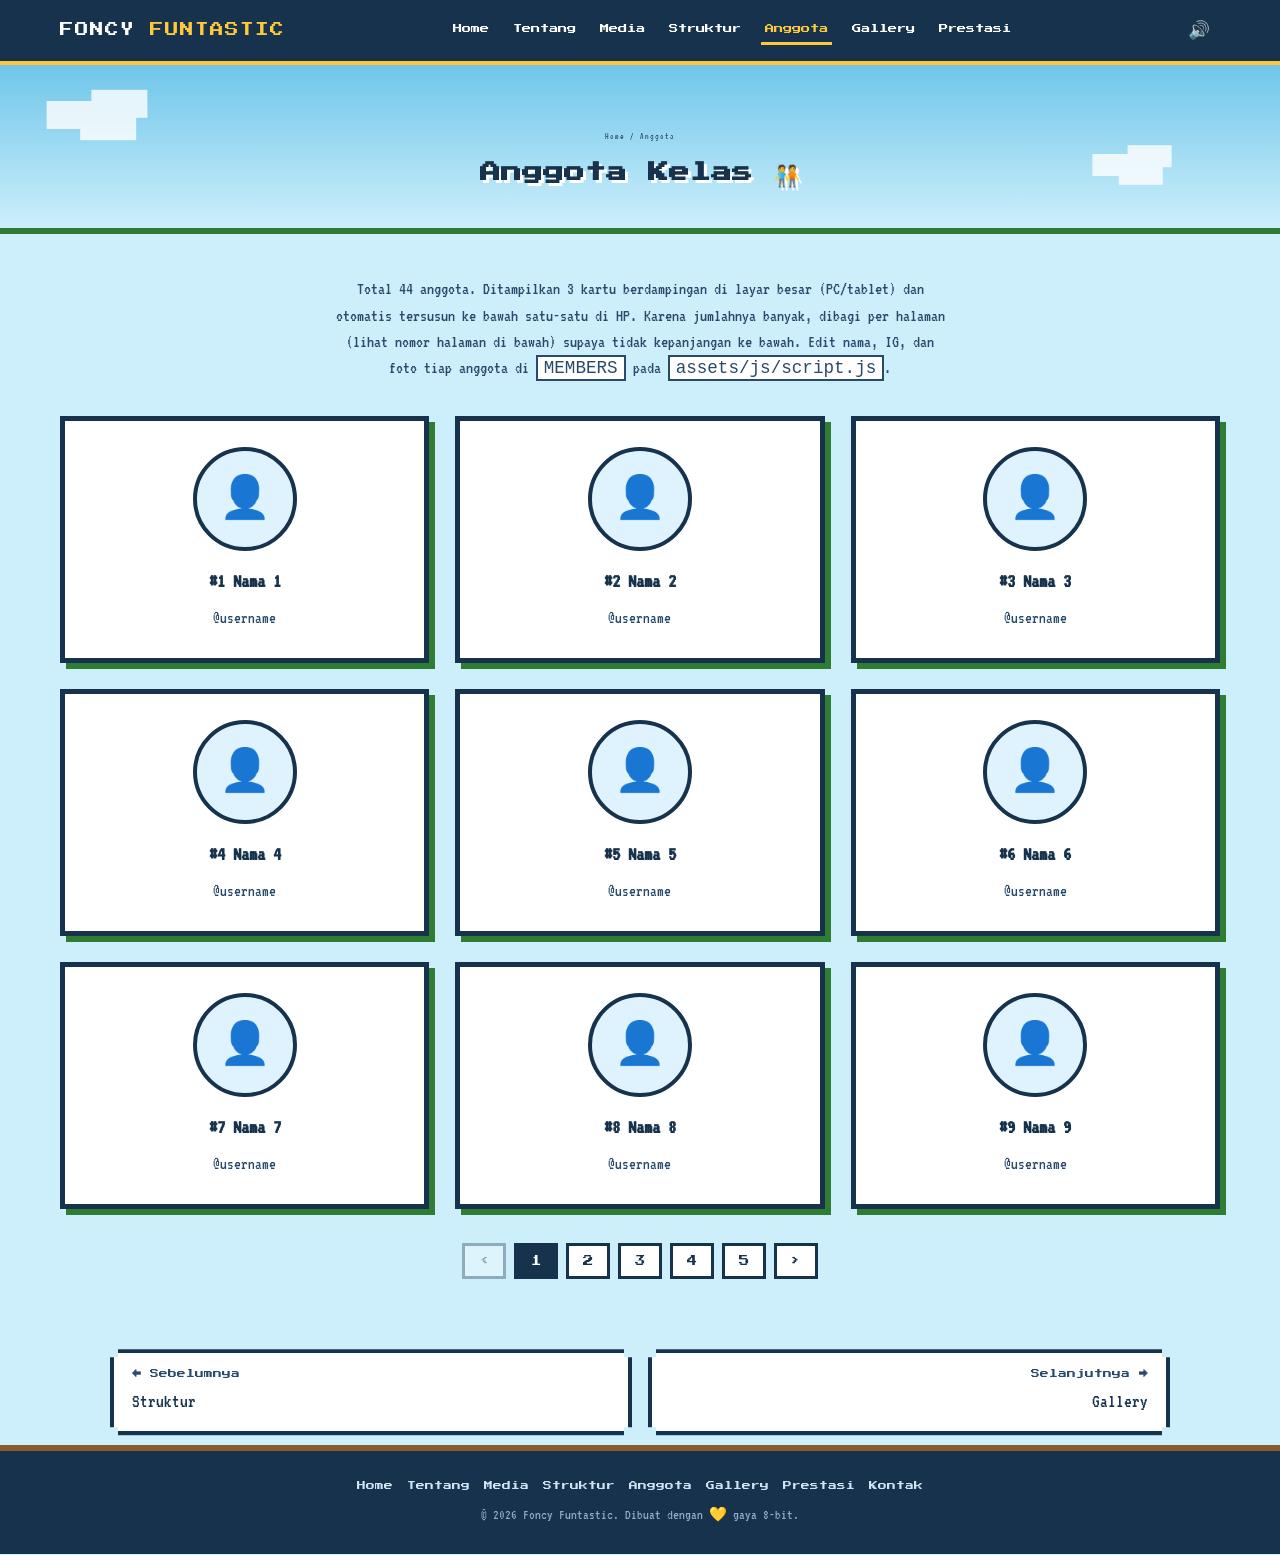
==== anggota.html @ 5f12badf "Add files via upload" ====
<!DOCTYPE html>
<html lang="id">
<head>
<meta charset="UTF-8">
<meta name="viewport" content="width=device-width, initial-scale=1.0">
<title>Foncy Funtastic — Anggota Kelas</title>
<link rel="preconnect" href="https://fonts.googleapis.com">
<link href="https://fonts.googleapis.com/css2?family=Press+Start+2P&family=VT323&display=swap" rel="stylesheet">
<link rel="stylesheet" href="assets/css/style.css">
</head>
<body>

<header class="navbar">
  <div class="nav-inner">
    <a href="index.html" class="logo">FONCY <span>FUNTASTIC</span></a>
    <nav class="nav-links">
      <a href="index.html" data-page="index">Home</a>
      <a href="tentang.html" data-page="tentang">Tentang</a>
      <a href="media.html" data-page="media">Media</a>
      <a href="struktur.html" data-page="struktur">Struktur</a>
      <a href="anggota.html" data-page="anggota">Anggota</a>
      <a href="galeri.html" data-page="galeri">Gallery</a>
      <a href="prestasi.html" data-page="prestasi">Prestasi</a>
    </nav>
    <div class="nav-right">
      <button class="sound-toggle" id="soundToggle" aria-label="Aktif/nonaktifkan suara">🔊</button>
      <button class="burger" id="burgerBtn" aria-label="Buka menu">☰</button>
    </div>
  </div>
</header>

<section class="page-banner">
  <div class="cloud c1"></div>
  <div class="cloud c2"></div>
  <p class="breadcrumb"><a href="index.html">Home</a> / Anggota</p>
  <h1>Anggota Kelas 🧑‍🤝‍🧑</h1>
</section>

<section class="section">
  <p class="section-sub reveal">
    Total 44 anggota. Ditampilkan 3 kartu berdampingan di layar besar
    (PC/tablet) dan otomatis tersusun ke bawah satu-satu di HP. Karena
    jumlahnya banyak, dibagi per halaman (lihat nomor halaman di
    bawah) supaya tidak kepanjangan ke bawah. Edit nama, IG, dan foto
    tiap anggota di <code>MEMBERS</code> pada <code>assets/js/script.js</code>.
  </p>

  <div class="member-grid" id="memberGrid">
    <!-- 44 kartu anggota dibuat otomatis oleh script.js (dipaginasi) -->
  </div>
  <div class="pagination" id="memberPagination"></div>
</section>

<div class="page-nav" id="pagePrevNext"></div>

<footer class="site-footer-mini">
  <div class="mini-links">
    <a href="index.html">Home</a>
    <a href="tentang.html">Tentang</a>
    <a href="media.html">Media</a>
    <a href="struktur.html">Struktur</a>
    <a href="anggota.html">Anggota</a>
    <a href="galeri.html">Gallery</a>
    <a href="prestasi.html">Prestasi</a>
    <a href="kontak.html">Kontak</a>
  </div>
  <p class="copyright">© 2026 Foncy Funtastic. Dibuat dengan 💛 gaya 8-bit.</p>
</footer>

<script src="assets/js/script.js"></script>
</body>
</html>
---- assets/css/style.css ----
/* ====================================================================
   FONCY FUNTASTIC — Stylesheet tema 8-bit (v3)
   Tab: Home, Tentang, Media, Struktur, Anggota, Gallery, Prestasi
   ==================================================================== */

:root {
  --sky-top: #6FC6EA;
  --sky-bottom: #CDEFFB;
  --cloud: #FFFFFF;

  --grass-light: #7ED957;
  --grass: #4CAF50;
  --grass-dark: #2E7D32;
  --dirt: #8B5A2B;

  --tv-body: #D7D7D7;
  --tv-body-dark: #9B9B9B;
  --tv-dark: #3A3A3A;
  --tv-screen: #DFF3FF;

  --gold: #FFC93C;
  --gold-dark: #C98A12;

  --ink: #17324C;
  --ink-light: #2A4A6B;
  --white: #FFFFFF;
  --wood: #8B5A2B;
  --wood-dark: #5C3A1A;

  --font-pixel: "Press Start 2P", monospace;
  --font-body: "VT323", monospace;

  --pixel-size: 8px;
}

* { box-sizing: border-box; }
html { scroll-behavior: smooth; }

body {
  margin: 0;
  font-family: var(--font-body);
  font-size: 1.25rem;
  line-height: 1.5;
  color: var(--ink);
  background: var(--sky-bottom);
  animation: pageFadeIn .4s ease both;
}
@keyframes pageFadeIn { from { opacity: 0; transform: translateY(8px); } to { opacity: 1; transform: none; } }

h1, h2, h3, .logo, .btn, .nav-links a, .eyebrow { font-family: var(--font-pixel); }
img { max-width: 100%; display: block; }

/* -------------------- utilitas pixel-corner -------------------- */
.pixel-corners {
  clip-path: polygon(
    0px var(--pixel-size), var(--pixel-size) var(--pixel-size), var(--pixel-size) 0px,
    calc(100% - var(--pixel-size)) 0px, calc(100% - var(--pixel-size)) var(--pixel-size), 100% var(--pixel-size),
    100% calc(100% - var(--pixel-size)), calc(100% - var(--pixel-size)) calc(100% - var(--pixel-size)), calc(100% - var(--pixel-size)) 100%,
    var(--pixel-size) 100%, var(--pixel-size) calc(100% - var(--pixel-size)), 0px calc(100% - var(--pixel-size))
  );
}

/* -------------------- animasi reveal saat discroll -------------------- */
.reveal { opacity: 0; transform: translateY(26px); transition: opacity .5s ease, transform .5s ease; }
.reveal.in-view { opacity: 1; transform: none; }

/* -------------------- keyframes umum -------------------- */
@keyframes floatY { 0%, 100% { transform: translateY(0); } 50% { transform: translateY(-10px); } }
@keyframes driftX { 0%, 100% { transform: translateX(0); } 50% { transform: translateX(26px); } }
@keyframes twinkle { 0%, 100% { opacity: 1; transform: scale(1); } 50% { opacity: .35; transform: scale(.8); } }
@keyframes wiggle { 0%, 100% { transform: rotate(-6deg); } 50% { transform: rotate(6deg); } }
@keyframes wiggleLeft { 0%, 100% { transform: rotate(-25deg); } 50% { transform: rotate(-33deg); } }
@keyframes wiggleRight { 0%, 100% { transform: rotate(25deg); } 50% { transform: rotate(33deg); } }
@keyframes spinCoin { 0% { transform: rotateY(0deg); } 100% { transform: rotateY(360deg); } }
@keyframes blink { 50% { opacity: 0; } }
@keyframes marchGround { 0% { background-position: 0 0; } 100% { background-position: 32px 0; } }

/* ==================== NAVBAR ==================== */
.navbar { position: sticky; top: 0; z-index: 50; background: var(--ink); border-bottom: 4px solid var(--gold); }
.nav-inner { max-width: 1200px; margin: 0 auto; display: flex; align-items: center; justify-content: space-between; padding: 14px 20px; gap: 14px; }
.logo { color: var(--white); font-size: 0.85rem; text-decoration: none; letter-spacing: 1px; transition: transform .15s ease; }
.logo:hover { transform: scale(1.05); }
.logo span { color: var(--gold); }
.nav-links { display: flex; gap: 16px; flex-wrap: wrap; }
.nav-links a { position: relative; color: var(--white); text-decoration: none; font-size: 0.58rem; padding: 6px 4px; border-bottom: 3px solid transparent; transition: border-color .15s, color .15s, transform .15s; white-space: nowrap; }
.nav-links a:hover { color: var(--gold); border-color: var(--gold); transform: translateY(-2px); }
.nav-links a.active { color: var(--gold); border-color: var(--gold); }
.nav-right { display: flex; align-items: center; gap: 8px; }
.sound-toggle, .burger { background: none; border: 2px solid transparent; color: var(--white); font-size: 1.1rem; cursor: pointer; padding: 4px 8px; transition: transform .12s ease; }
.sound-toggle:hover, .burger:hover { transform: scale(1.15); }
.sound-toggle:active, .burger:active { transform: scale(.9); }
.burger { display: none; font-size: 1.4rem; }

@media (max-width: 900px) {
  .nav-links { position: absolute; top: 100%; left: 0; right: 0; background: var(--ink); flex-direction: column; gap: 0; display: none; border-bottom: 4px solid var(--gold); }
  .nav-links.open { display: flex; }
  .nav-links a { padding: 14px 20px; border-bottom: 1px solid rgba(255,255,255,.1); font-size: 0.65rem; }
  .burger { display: block; }
}

/* ==================== BUTTONS ==================== */
.btn { display: inline-block; font-size: 0.7rem; text-decoration: none; padding: 14px 20px; border: 4px solid var(--ink); cursor: pointer; transition: transform .12s ease, box-shadow .12s ease; }
.btn:hover { transform: translate(-2px, -2px); }
.btn:active { transform: translate(2px, 2px); box-shadow: none !important; }
.btn-gold { background: var(--gold); color: var(--ink); box-shadow: 4px 4px 0 var(--ink); }
.btn-gold:hover { background: var(--gold-dark); box-shadow: 6px 6px 0 var(--ink); }
.btn-outline { background: transparent; color: var(--ink); box-shadow: 4px 4px 0 var(--ink); }
.btn-outline:hover { background: var(--ink); color: var(--white); box-shadow: 6px 6px 0 var(--gold); }

/* ==================== HERO (khusus beranda) ==================== */
.hero { position: relative; overflow: hidden; padding: 60px 20px 0; background: linear-gradient(to bottom, var(--sky-top), var(--sky-bottom)); }
.hero-inner { max-width: 1100px; margin: 0 auto; display: flex; align-items: center; gap: 40px; flex-wrap: wrap; padding-bottom: 60px; position: relative; z-index: 2; }
.hero-text { flex: 1 1 380px; }
.eyebrow { font-size: 0.6rem; color: var(--ink-light); margin-bottom: 14px; }
.hero h1 { font-size: 2rem; line-height: 1.3; margin: 0 0 18px; color: var(--ink); text-shadow: 3px 3px 0 var(--white); }
.blink { animation: blink 1s steps(1) infinite; color: var(--gold-dark); }
.hero-desc { max-width: 460px; font-size: 1.2rem; margin-bottom: 26px; }
.hero-btns { display: flex; gap: 16px; flex-wrap: wrap; }

.cloud { position: absolute; background: var(--cloud); box-shadow: 16px -8px 0 var(--cloud), -16px 0px 0 var(--cloud), 8px 8px 0 var(--cloud); width: 40px; height: 20px; opacity: .9; animation: driftX 9s ease-in-out infinite; }
.c1 { top: 40px; left: 6%; transform: scale(1.4); animation-duration: 10s; }
.c2 { top: 90px; right: 10%; transform: scale(1.1); animation-duration: 7s; animation-direction: reverse; }
.c3 { top: 20px; left: 45%; transform: scale(0.8); opacity: .7; animation-duration: 12s; }

.hero-stars { position: absolute; top: 24px; right: 6%; font-size: 1.4rem; letter-spacing: 6px; z-index: 2; }
.hero-stars .star { display: inline-block; animation: twinkle 1.6s ease-in-out infinite; }
.hero-stars .star:nth-child(2) { animation-delay: .3s; }
.hero-stars .star:nth-child(3) { animation-delay: .6s; }

.ground { height: 46px; background: repeating-linear-gradient(to right, var(--grass) 0 16px, var(--grass-dark) 16px 32px); background-size: 32px 100%; border-top: 6px solid var(--grass-light); position: relative; animation: marchGround 3s linear infinite; }

/* ==================== TV PIXEL ==================== */
.tv-wrap { flex: 1 1 320px; display: flex; flex-direction: column; align-items: center; position: relative; max-width: 420px; margin: 0 auto; animation: floatY 4.5s ease-in-out infinite; }
.tv-antenna { width: 100%; height: 40px; position: relative; }
.tv-antenna span { position: absolute; bottom: 0; width: 4px; height: 40px; background: var(--tv-dark); transform-origin: bottom; }
.a-left { left: 42%; animation: wiggleLeft 2.4s ease-in-out infinite; }
.a-right { right: 42%; animation: wiggleRight 2.4s ease-in-out infinite; }
.tv { width: 100%; background: var(--tv-body); border: 5px solid var(--tv-dark); padding: 18px; }
.tv-face { display: flex; gap: 14px; }
.tv-screen-frame { flex: 1; background: var(--tv-dark); padding: 10px; position: relative; }
.tv-screen { aspect-ratio: 4 / 3; background: var(--tv-screen); overflow: hidden; position: relative; }
.tv-screen img, .tv-screen video { width: 100%; height: 100%; object-fit: cover; }
.tv-noise { position: absolute; inset: 0; display: flex; flex-direction: column; align-items: center; justify-content: center; text-align: center; background: repeating-linear-gradient(0deg, #cfe9f5 0 2px, #e8f6fc 2px 4px); animation: noiseshift .25s steps(2) infinite; }
@keyframes noiseshift { 50% { filter: invert(4%); } }
.no-signal { font-family: var(--font-pixel); font-size: 0.7rem; color: var(--ink-light); margin: 0 0 8px; }
.hint { font-size: 0.95rem; color: var(--ink-light); margin: 0; }
.scanline { position: absolute; inset: 0; background: repeating-linear-gradient(to bottom, rgba(255,255,255,0) 0, rgba(255,255,255,0) 3px, rgba(0,0,0,0.06) 4px); pointer-events: none; }
.tv-side-panel { width: 56px; display: flex; flex-direction: column; align-items: center; gap: 10px; padding-top: 6px; }
.knob { width: 30px; height: 30px; border-radius: 50%; background: var(--tv-dark); border: 3px solid #222; transition: transform .3s steps(4); }
.tv-wrap:hover .knob { transform: rotate(360deg); }
.knob.small { width: 20px; height: 20px; }
.brand { margin-top: auto; font-size: 0.5rem; color: var(--ink-light); writing-mode: vertical-rl; }
.tv-bottom { margin-top: 14px; display: flex; align-items: center; justify-content: space-between; }
.speaker-grille { display: flex; gap: 5px; }
.speaker-grille span { width: 4px; height: 26px; background: var(--tv-dark); }
.switch { width: 26px; height: 12px; background: var(--tv-dark); }
.tv-legs { display: flex; gap: 60px; margin-top: 4px; }
.tv-legs span { width: 10px; height: 18px; background: var(--tv-dark); }

/* ==================== PAGE BANNER ==================== */
.page-banner { position: relative; overflow: hidden; background: linear-gradient(to bottom, var(--sky-top), var(--sky-bottom)); padding: 56px 20px 40px; text-align: center; border-bottom: 6px solid var(--grass-dark); }
.breadcrumb { font-size: 0.55rem; color: var(--ink-light); margin-bottom: 14px; letter-spacing: 1px; }
.breadcrumb a { color: var(--ink-light); text-decoration: none; }
.breadcrumb a:hover { color: var(--gold-dark); }
.page-banner h1 { font-size: 1.3rem; color: var(--ink); text-shadow: 3px 3px 0 var(--white); margin: 0; }
.page-banner .cloud { opacity: .8; }

/* ==================== SECTION GENERIC ==================== */
.section { max-width: 1200px; margin: 0 auto; padding: 60px 20px; }
.section-title { font-size: 1.2rem; text-align: center; margin-bottom: 34px; color: var(--ink); }
.section-title.light { color: var(--white); }
.section-sub { text-align: center; max-width: 620px; margin: -18px auto 34px; color: var(--ink-light); font-size: 1.1rem; }
.section-sub code { background: var(--white); border: 2px solid var(--ink-light); padding: 1px 6px; }
.mush { display: inline-block; font-size: 1rem; animation: wiggle 2.2s ease-in-out infinite; }

/* ==================== STATS BANNER (44 Siswa dll) ==================== */
.stats-banner {
  position: relative;
  max-width: 960px;
  margin: 0 auto 50px;
  border: 5px solid var(--ink);
  box-shadow: 7px 7px 0 var(--ink-light);
  overflow: hidden;
  background:
    linear-gradient(rgba(15, 35, 55, .68), rgba(15, 35, 55, .68)),
    url("../img/class-photo.jpg") center / cover no-repeat,
    var(--tv-dark);
}
.stats-row { display: flex; flex-wrap: wrap; }
.stat-item { flex: 1 1 160px; text-align: center; padding: 30px 16px; color: var(--white); border-right: 3px dashed rgba(255,255,255,.35); transition: transform .15s ease; }
.stat-item:hover { transform: translateY(-4px); }
.stat-item:last-child { border-right: none; }
.stat-num { font-family: var(--font-pixel); font-size: 1.7rem; color: var(--gold); display: block; margin-bottom: 10px; animation: floatY 3s ease-in-out infinite; }
.stat-label { font-size: 1.15rem; }
.stats-caption { text-align: center; font-size: 0.95rem; color: var(--ink-light); max-width: 600px; margin: -30px auto 40px; }
.stats-caption code { background: var(--white); border: 2px solid var(--ink-light); padding: 1px 6px; }

/* ==================== TENTANG ==================== */
.dialog-box { background: var(--white); border: 4px solid var(--ink); box-shadow: 6px 6px 0 var(--ink-light); padding: 26px; max-width: 720px; margin: 0 auto 40px; font-size: 1.2rem; transition: transform .2s ease; }
.dialog-box:hover { transform: translate(-3px, -3px); box-shadow: 9px 9px 0 var(--ink-light); }
.info-cards { display: grid; grid-template-columns: repeat(auto-fit, minmax(220px, 1fr)); gap: 20px; }
.info-card { background: var(--white); border: 4px solid var(--ink); box-shadow: 5px 5px 0 var(--grass-dark); padding: 22px; text-align: center; transition: transform .18s ease, box-shadow .18s ease; }
.info-card:hover { transform: translate(-4px, -4px) rotate(-1deg); box-shadow: 8px 8px 0 var(--grass-dark); }
.info-card .icon { font-size: 2rem; margin-bottom: 10px; display: inline-block; animation: floatY 2.6s ease-in-out infinite; }
.info-card h3 { font-size: 0.85rem; margin: 0 0 10px; }
.info-card p { margin: 0; font-size: 1.1rem; color: var(--ink-light); }

/* ==================== GRID 3-KOLOM (Galeri & Anggota) ====================
   Mobile (di bawah 700px): 1 kolom, tersusun ke bawah.
   Tablet (>=700px): 2 kolom.
   Desktop (>=1000px, mis. buka di PC): 3 kolom berdampingan.
   Diperbesar dibanding versi sebelumnya + dipaginasi (lihat .pagination)
   supaya tidak kepanjangan ke bawah walau isinya banyak. */
.gallery-grid, .member-grid { display: grid; grid-template-columns: 1fr; gap: 26px; }
@media (min-width: 700px) { .gallery-grid, .member-grid { grid-template-columns: repeat(2, 1fr); } }
@media (min-width: 1000px) { .gallery-grid, .member-grid { grid-template-columns: repeat(3, 1fr); } }

.gallery-item { aspect-ratio: 4 / 3; border: 5px solid var(--ink); background: var(--white); box-shadow: 6px 6px 0 var(--gold-dark); overflow: hidden; cursor: pointer; position: relative; transition: transform .18s ease, box-shadow .18s ease; }
.gallery-item:hover { transform: translate(-4px, -4px) scale(1.015); box-shadow: 9px 9px 0 var(--gold-dark); }
.gallery-item img { width: 100%; height: 100%; object-fit: cover; transition: transform .3s ease; }
.gallery-item:hover img { transform: scale(1.08); }
.gallery-item.placeholder { display: flex; flex-direction: column; align-items: center; justify-content: center; gap: 10px; color: var(--ink-light); border-style: dashed; cursor: default; box-shadow: none; background: repeating-linear-gradient(45deg, #eaf7fd 0 10px, #dcf0fa 10px 20px); }
.gallery-item.placeholder:hover { transform: none; }
.gallery-item.placeholder .cam { font-size: 2.6rem; animation: wiggle 2.4s ease-in-out infinite; }
.gallery-item.placeholder span.label { font-size: 1rem; text-align: center; padding: 0 10px; }

/* ==================== ANGGOTA KELAS ==================== */
.member-card { background: var(--white); border: 5px solid var(--ink); box-shadow: 6px 6px 0 var(--grass-dark); padding: 26px 20px; text-align: center; transition: transform .18s ease, box-shadow .18s ease; }
.member-card:hover { transform: translate(-4px, -4px) rotate(-1deg); box-shadow: 9px 9px 0 var(--grass-dark); }
.member-photo { width: 104px; height: 104px; border-radius: 50%; margin: 0 auto 14px; background: var(--tv-screen); border: 4px solid var(--ink); display: flex; align-items: center; justify-content: center; font-size: 2.6rem; overflow: hidden; }
.member-photo img { width: 100%; height: 100%; object-fit: cover; }
.member-name { font-size: 1.3rem; font-weight: bold; color: var(--ink); margin: 0 0 6px; }
.member-ig { color: var(--ink-light); font-size: 1.05rem; margin: 0; text-decoration: none; display: inline-block; }
.member-ig:hover { color: var(--gold-dark); }

/* ==================== PENCAPAIAN / PRESTASI ==================== */
.achievement-grid { display: grid; grid-template-columns: repeat(auto-fit, minmax(220px, 1fr)); gap: 20px; }
.achievement-card { background: var(--gold); border: 4px solid var(--ink); box-shadow: 5px 5px 0 var(--wood-dark); padding: 22px; text-align: center; transition: transform .18s ease, box-shadow .18s ease; }
.achievement-card:hover { transform: translate(-4px, -4px) rotate(1deg); box-shadow: 8px 8px 0 var(--wood-dark); }
.achievement-card .badge { font-size: 2.2rem; margin-bottom: 8px; display: inline-block; animation: spinCoin 3.5s linear infinite; transform-style: preserve-3d; }
.achievement-card h3 { font-size: 0.8rem; margin: 0 0 10px; color: var(--ink); }
.achievement-card p { margin: 0; font-size: 1.1rem; color: var(--ink); }

/* ==================== MEDIA (playlist) ==================== */
.spotify-embed-wrap { max-width: 700px; margin: 0 auto 50px; border: 5px solid var(--ink); background: var(--tv-dark); padding: 14px; box-shadow: 6px 6px 0 var(--ink-light); }
.spotify-embed-wrap iframe { width: 100%; border: none; display: block; }
.spotify-placeholder { height: 300px; display: flex; flex-direction: column; align-items: center; justify-content: center; gap: 10px; background: repeating-linear-gradient(45deg, #2c2c2c 0 10px, #333 10px 20px); color: #cfe3f2; text-align: center; padding: 20px; }
.spotify-placeholder .note-icon { font-size: 2.4rem; animation: wiggle 2.2s ease-in-out infinite; }
.spotify-placeholder code { background: #1a1a1a; border: 2px solid #555; padding: 2px 8px; color: var(--gold); }

/* ==================== STRUKTUR KELAS (org chart) ==================== */
.org-chart { display: flex; flex-direction: column; align-items: center; }
.org-box { background: var(--white); border: 4px solid var(--ink); box-shadow: 4px 4px 0 var(--grass-dark); padding: 16px 24px; text-align: center; transition: transform .15s ease; }
.org-box:hover { transform: translate(-3px, -3px); }
.org-role { font-family: var(--font-pixel); font-size: 0.55rem; color: var(--ink-light); margin-bottom: 8px; }
.org-name { font-size: 1.25rem; font-weight: bold; color: var(--ink); }
.org-connector { width: 3px; height: 28px; background: var(--ink); }
.org-row { display: flex; gap: 40px; flex-wrap: wrap; justify-content: center; margin: 6px 0; }
.org-level { display: flex; flex-direction: column; align-items: center; }
.org-seksi-title { text-align: center; font-family: var(--font-pixel); font-size: 0.7rem; color: var(--ink-light); margin: 30px 0 20px; }
.org-seksi-grid { display: grid; grid-template-columns: repeat(auto-fit, minmax(180px, 1fr)); gap: 18px; max-width: 960px; margin: 0 auto; }
.org-seksi-grid .org-box { background: var(--gold); box-shadow: 4px 4px 0 var(--wood-dark); }

/* ==================== PAGINASI (nomor halaman + prev/next) ==================== */
.pagination { display: flex; gap: 8px; justify-content: center; flex-wrap: wrap; margin-top: 34px; }
.page-btn { font-family: var(--font-pixel); font-size: 0.65rem; padding: 10px 14px; border: 3px solid var(--ink); background: var(--white); color: var(--ink); cursor: pointer; transition: transform .12s ease, background .12s ease; }
.page-btn:hover:not(:disabled) { transform: translate(-2px, -2px); background: var(--gold); }
.page-btn.active { background: var(--ink); color: var(--white); }
.page-btn:disabled { opacity: .35; cursor: default; }

/* ==================== PAGE-NAV (sebelumnya/selanjutnya antar tab) ==================== */
.page-nav { max-width: 1100px; margin: 10px auto 10px; padding: 0 20px; display: flex; justify-content: space-between; gap: 16px; flex-wrap: wrap; }
.page-nav-btn { flex: 1 1 220px; text-decoration: none; border: 4px solid var(--ink); background: var(--white); color: var(--ink); padding: 14px 18px; box-shadow: 4px 4px 0 var(--ink-light); transition: transform .15s ease, box-shadow .15s ease; }
.page-nav-btn:hover { transform: translate(-3px, -3px); box-shadow: 7px 7px 0 var(--ink-light); }
.page-nav-btn.next { text-align: right; }
.page-nav-btn .pn-label { font-family: var(--font-pixel); font-size: 0.55rem; color: var(--ink-light); display: block; margin-bottom: 6px; }
.page-nav-btn .pn-target { font-size: 1.2rem; }

/* ==================== FOOTER PENUH (halaman kontak) ==================== */
.footer-full { background: var(--ink); color: var(--white); text-align: center; padding: 60px 20px 34px; border-top: 6px solid var(--wood); }
.chest { font-size: 2.4rem; margin-bottom: 10px; display: inline-block; animation: wiggle 2.8s ease-in-out infinite; }
.footer-desc { max-width: 480px; margin: 0 auto 26px; font-size: 1.1rem; color: #cfe3f2; }
.social-row { display: flex; gap: 16px; justify-content: center; flex-wrap: wrap; margin-bottom: 20px; }
.footer-full .btn-outline { color: var(--white); box-shadow: 4px 4px 0 var(--gold); border-color: var(--white); }
.footer-full .btn-outline:hover { background: var(--white); color: var(--ink); }
.copyright { font-size: 0.9rem; color: #8fa9c2; }

/* ==================== MINI FOOTER (halaman lain) ==================== */
.site-footer-mini { background: var(--ink); color: #cfe3f2; text-align: center; padding: 28px 20px; border-top: 6px solid var(--wood); }
.site-footer-mini .mini-links { display: flex; gap: 14px; justify-content: center; flex-wrap: wrap; margin-bottom: 12px; font-family: var(--font-pixel); font-size: 0.55rem; }
.site-footer-mini .mini-links a { color: #cfe3f2; text-decoration: none; transition: color .15s; }
.site-footer-mini .mini-links a:hover { color: var(--gold); }
.site-footer-mini .copyright { margin: 0; }

/* ==================== LIGHTBOX ==================== */
.lightbox { position: fixed; inset: 0; background: rgba(10, 20, 30, 0.9); display: none; align-items: center; justify-content: center; z-index: 100; padding: 30px; }
.lightbox.open { display: flex; animation: popScale .2s ease; }
@keyframes popScale { from { opacity: 0; transform: scale(.9); } to { opacity: 1; transform: none; } }
.lightbox img { max-width: 90vw; max-height: 85vh; border: 5px solid var(--white); }
.lightbox-close { position: absolute; top: 20px; right: 24px; background: var(--gold); border: 3px solid var(--ink); font-size: 1.1rem; width: 44px; height: 44px; cursor: pointer; transition: transform .15s ease; }
.lightbox-close:hover { transform: rotate(90deg); }

/* ==================== RESPONSIVE ==================== */
@media (max-width: 600px) {
  .hero h1 { font-size: 1.4rem; }
  .section { padding: 46px 16px; }
  .page-banner { padding: 44px 16px 32px; }
  .stat-item { border-right: none; border-bottom: 3px dashed rgba(255,255,255,.35); }
  .stat-item:last-child { border-bottom: none; }
}

@media (prefers-reduced-motion: reduce) {
  *, *::before, *::after { animation-duration: .001ms !important; animation-iteration-count: 1 !important; transition-duration: .001ms !important; }
}
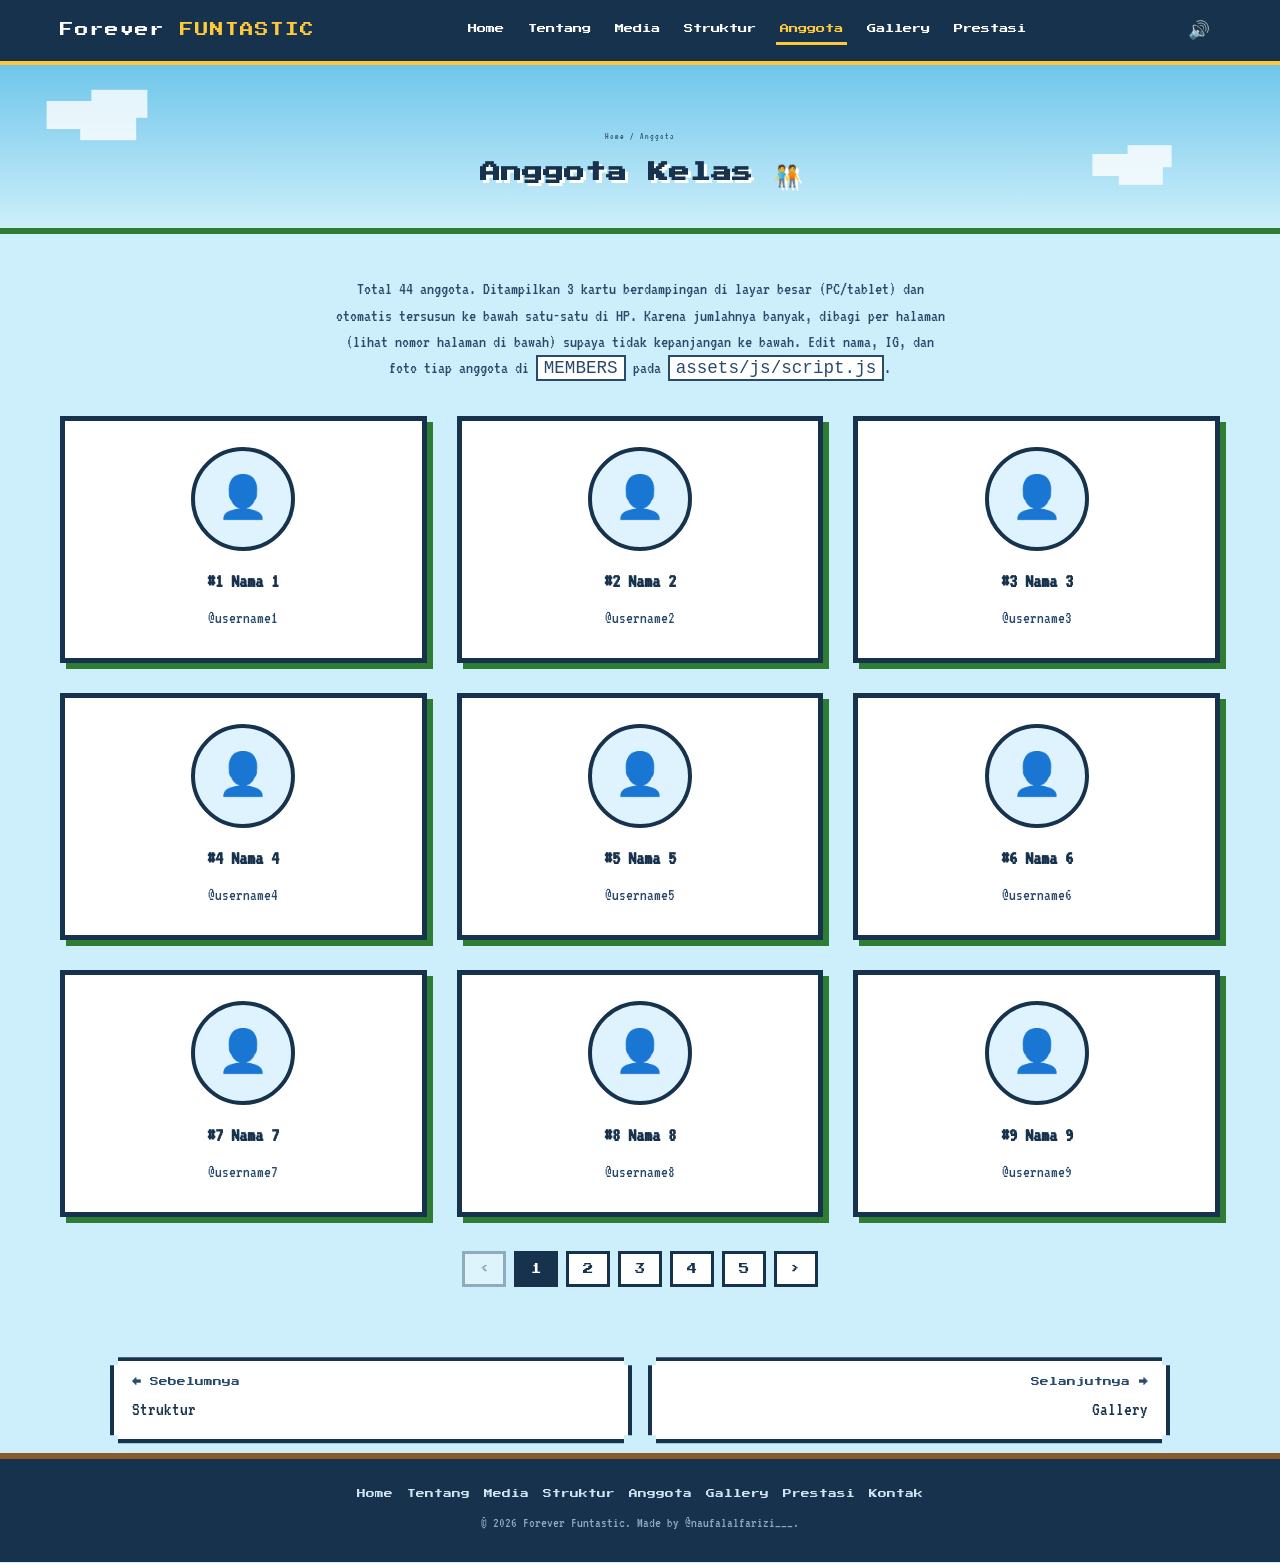
==== commit b64cf2b8: "Update anggota.html" ====
--- a/anggota.html
+++ b/anggota.html
@@ -3,7 +3,7 @@
 <head>
 <meta charset="UTF-8">
 <meta name="viewport" content="width=device-width, initial-scale=1.0">
-<title>Foncy Funtastic — Anggota Kelas</title>
+<title>Forever Funtastic — Anggota Kelas</title>
 <link rel="preconnect" href="https://fonts.googleapis.com">
 <link href="https://fonts.googleapis.com/css2?family=Press+Start+2P&family=VT323&display=swap" rel="stylesheet">
 <link rel="stylesheet" href="assets/css/style.css">
@@ -12,7 +12,7 @@
 
 <header class="navbar">
   <div class="nav-inner">
-    <a href="index.html" class="logo">FONCY <span>FUNTASTIC</span></a>
+    <a href="index.html" class="logo">Forever <span>FUNTASTIC</span></a>
     <nav class="nav-links">
       <a href="index.html" data-page="index">Home</a>
       <a href="tentang.html" data-page="tentang">Tentang</a>
@@ -64,7 +64,7 @@
     <a href="prestasi.html">Prestasi</a>
     <a href="kontak.html">Kontak</a>
   </div>
-  <p class="copyright">© 2026 Foncy Funtastic. Dibuat dengan 💛 gaya 8-bit.</p>
+  <p class="copyright">© 2026 Forever Funtastic. Made by @naufalalfarizi___.</p>
 </footer>
 
 <script src="assets/js/script.js"></script>
--- a/assets/css/style.css
+++ b/assets/css/style.css
@@ -211,11 +211,14 @@
    Desktop (>=1000px, mis. buka di PC): 3 kolom berdampingan.
    Diperbesar dibanding versi sebelumnya + dipaginasi (lihat .pagination)
    supaya tidak kepanjangan ke bawah walau isinya banyak. */
-.gallery-grid, .member-grid { display: grid; grid-template-columns: 1fr; gap: 26px; }
+.gallery-grid, .member-grid { display: grid; grid-template-columns: 1fr; gap: 30px; }
 @media (min-width: 700px) { .gallery-grid, .member-grid { grid-template-columns: repeat(2, 1fr); } }
 @media (min-width: 1000px) { .gallery-grid, .member-grid { grid-template-columns: repeat(3, 1fr); } }
 
-.gallery-item { aspect-ratio: 4 / 3; border: 5px solid var(--ink); background: var(--white); box-shadow: 6px 6px 0 var(--gold-dark); overflow: hidden; cursor: pointer; position: relative; transition: transform .18s ease, box-shadow .18s ease; }
+/* Section galeri dibuat lebih lebar supaya foto 16:9 tampil besar */
+.section.gallery-wide { max-width: 1500px; }
+
+.gallery-item { aspect-ratio: 16 / 9; border: 5px solid var(--ink); background: var(--white); box-shadow: 7px 7px 0 var(--gold-dark); overflow: hidden; cursor: pointer; position: relative; transition: transform .18s ease, box-shadow .18s ease; }
 .gallery-item:hover { transform: translate(-4px, -4px) scale(1.015); box-shadow: 9px 9px 0 var(--gold-dark); }
 .gallery-item img { width: 100%; height: 100%; object-fit: cover; transition: transform .3s ease; }
 .gallery-item:hover img { transform: scale(1.08); }
@@ -247,6 +250,16 @@
 .spotify-placeholder { height: 300px; display: flex; flex-direction: column; align-items: center; justify-content: center; gap: 10px; background: repeating-linear-gradient(45deg, #2c2c2c 0 10px, #333 10px 20px); color: #cfe3f2; text-align: center; padding: 20px; }
 .spotify-placeholder .note-icon { font-size: 2.4rem; animation: wiggle 2.2s ease-in-out infinite; }
 .spotify-placeholder code { background: #1a1a1a; border: 2px solid #555; padding: 2px 8px; color: var(--gold); }
+
+/* ---- Instagram & TikTok (halaman Media) ---- */
+.social-follow-row { display: flex; gap: 16px; justify-content: center; flex-wrap: wrap; margin: 0 auto 20px; }
+.social-embeds-grid { display: grid; grid-template-columns: 1fr; gap: 24px; max-width: 900px; margin: 0 auto; }
+@media (min-width: 800px) { .social-embeds-grid { grid-template-columns: repeat(2, 1fr); } }
+.social-embed-box { border: 5px solid var(--ink); background: var(--tv-dark); padding: 14px; box-shadow: 6px 6px 0 var(--ink-light); min-height: 300px; display: flex; align-items: stretch; justify-content: center; overflow: hidden; }
+.social-embed-box iframe, .social-embed-box blockquote { width: 100%; }
+.social-placeholder { width: 100%; display: flex; flex-direction: column; align-items: center; justify-content: center; gap: 10px; background: repeating-linear-gradient(45deg, #2c2c2c 0 10px, #333 10px 20px); color: #cfe3f2; text-align: center; padding: 30px 16px; }
+.social-placeholder .note-icon { font-size: 2.4rem; animation: wiggle 2.2s ease-in-out infinite; }
+.social-placeholder code { background: #1a1a1a; border: 2px solid #555; padding: 2px 8px; color: var(--gold); }
 
 /* ==================== STRUKTUR KELAS (org chart) ==================== */
 .org-chart { display: flex; flex-direction: column; align-items: center; }
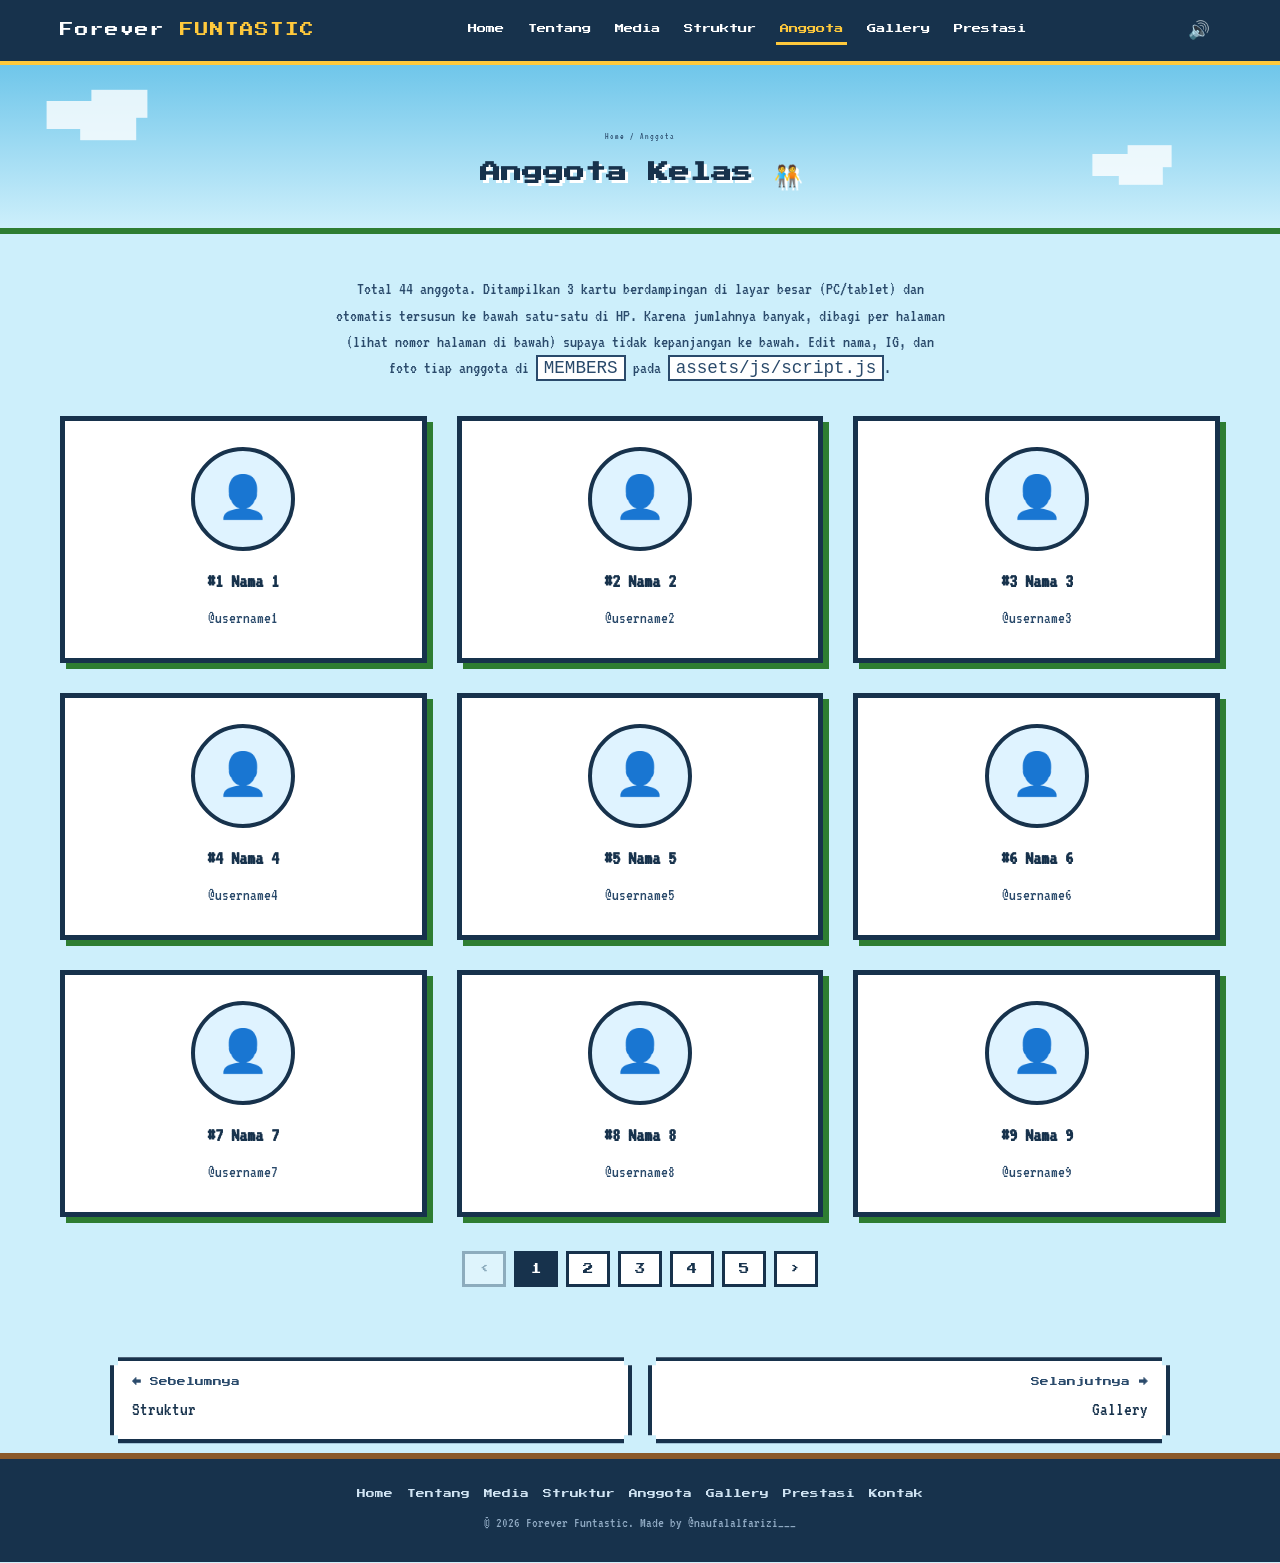
==== commit 5b22d042: "Update anggota.html" ====
--- a/anggota.html
+++ b/anggota.html
@@ -64,7 +64,7 @@
     <a href="prestasi.html">Prestasi</a>
     <a href="kontak.html">Kontak</a>
   </div>
-  <p class="copyright">© 2026 Forever Funtastic. Made by @naufalalfarizi___.</p>
+  <p class="copyright">© 2026 Forever Funtastic. Made by @naufalalfarizi___</p>
 </footer>
 
 <script src="assets/js/script.js"></script>
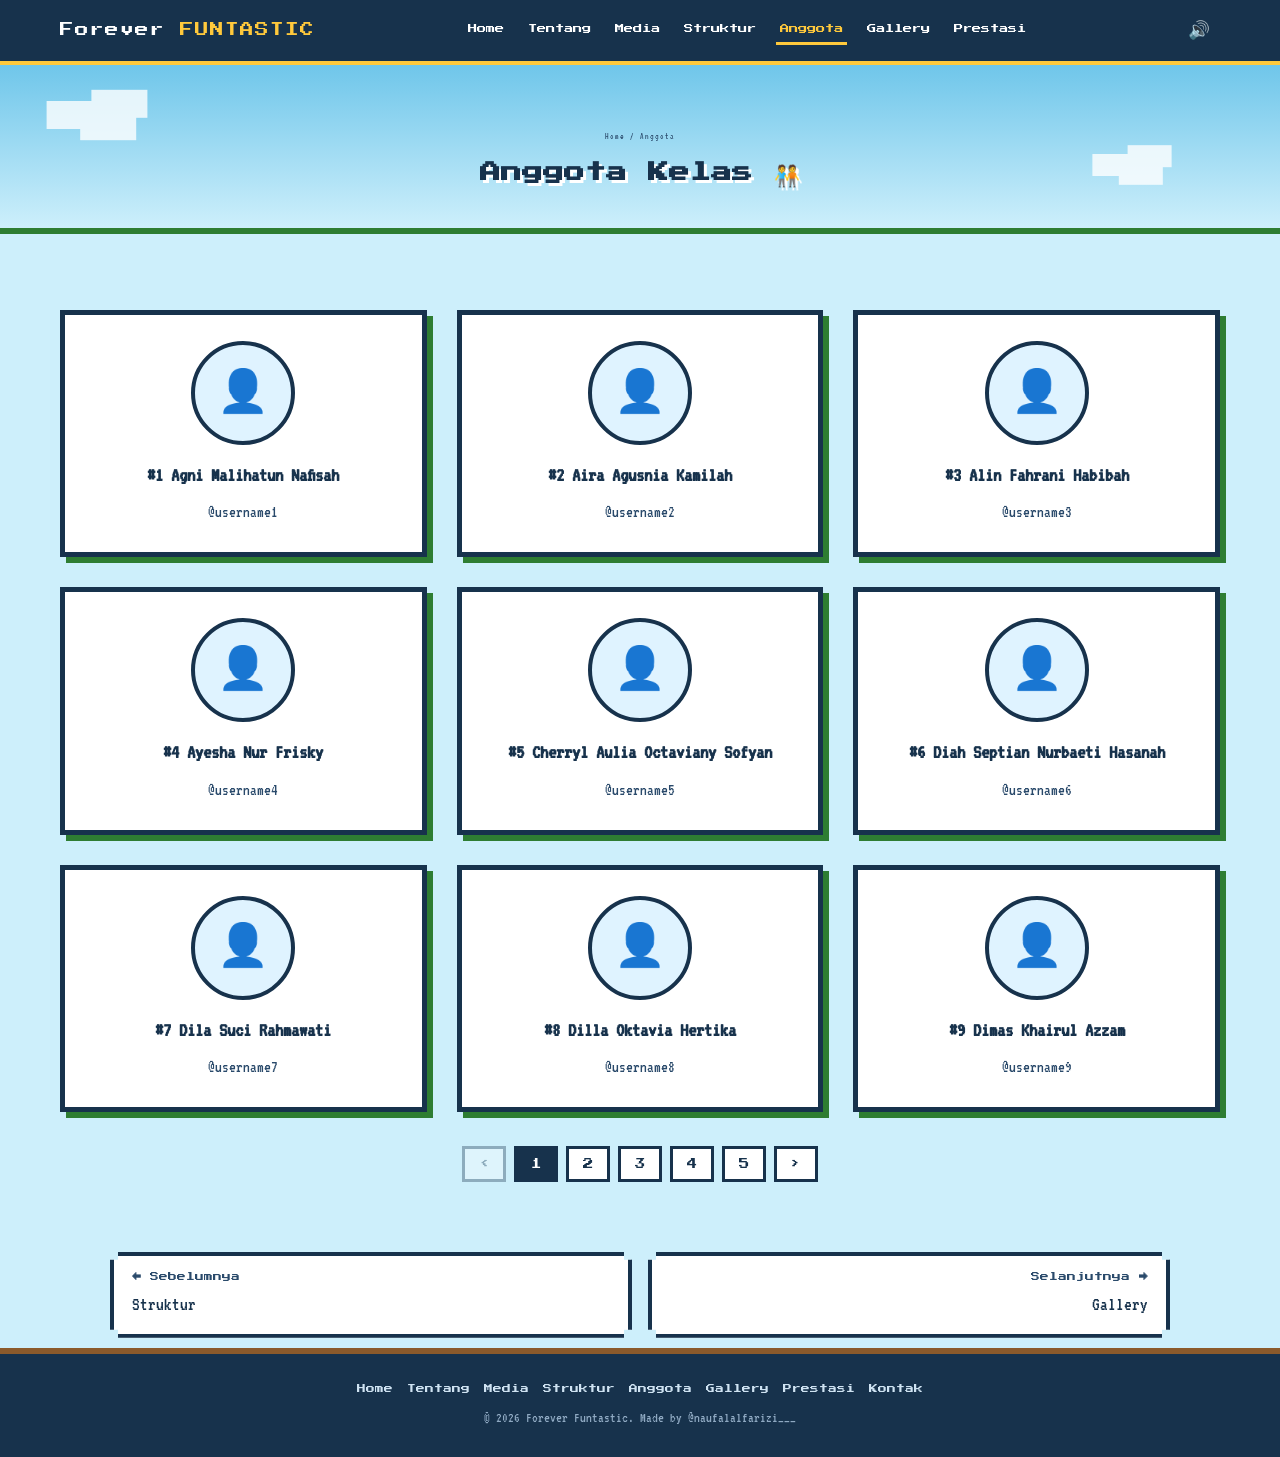
==== commit 3c4d6ef9: "Update anggota.html" ====
--- a/anggota.html
+++ b/anggota.html
@@ -38,11 +38,6 @@
 
 <section class="section">
   <p class="section-sub reveal">
-    Total 44 anggota. Ditampilkan 3 kartu berdampingan di layar besar
-    (PC/tablet) dan otomatis tersusun ke bawah satu-satu di HP. Karena
-    jumlahnya banyak, dibagi per halaman (lihat nomor halaman di
-    bawah) supaya tidak kepanjangan ke bawah. Edit nama, IG, dan foto
-    tiap anggota di <code>MEMBERS</code> pada <code>assets/js/script.js</code>.
   </p>
 
   <div class="member-grid" id="memberGrid">
